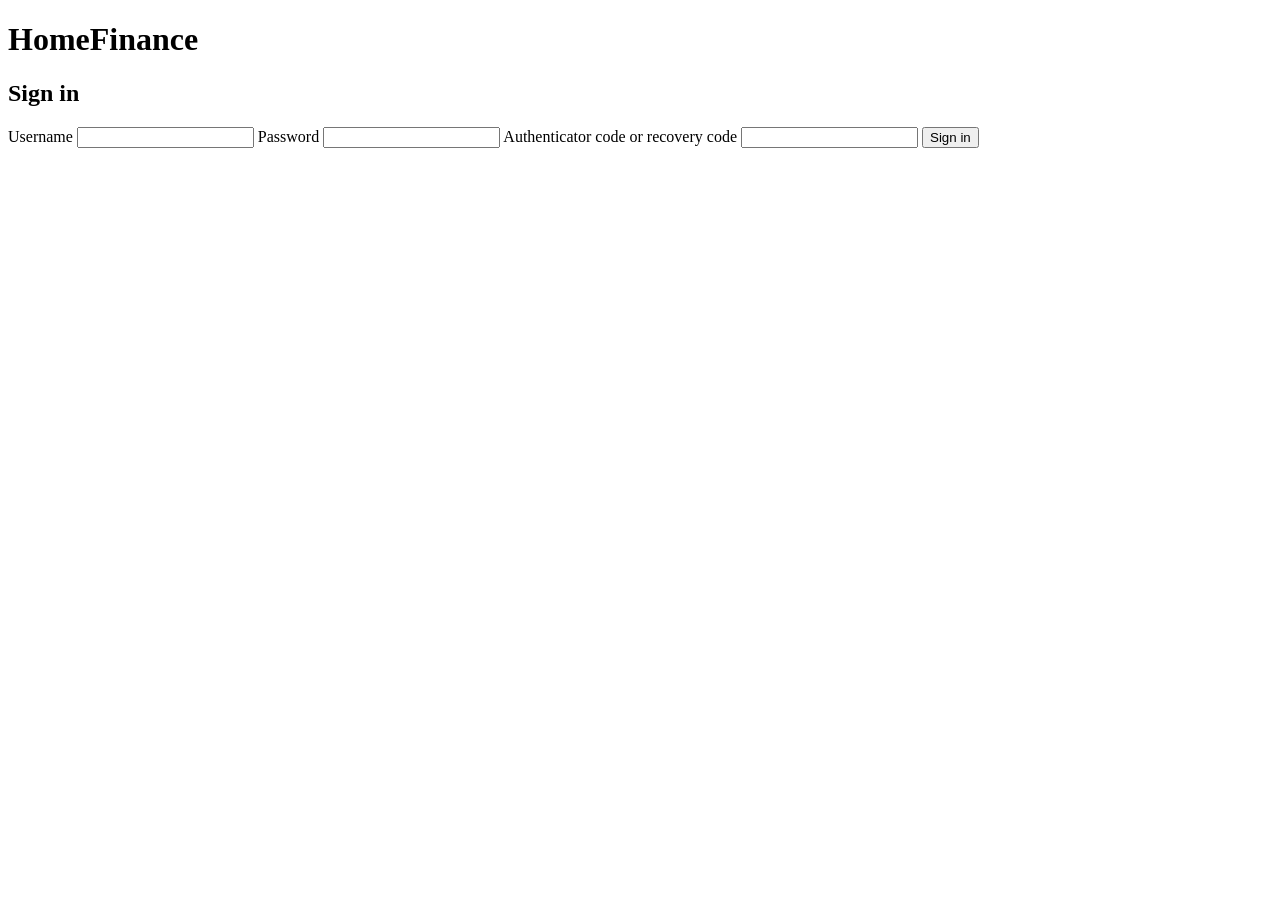
==== server/app/static/index.html @ a84cade3 "Add the HomeFinance server: encrypted FastAPI service, login, Plaid sync, webhooks, Docker server/ i" ====
<!doctype html>
<html lang="en">
<head>
  <meta charset="utf-8">
  <meta name="viewport" content="width=device-width, initial-scale=1">
  <meta name="robots" content="noindex">
  <title>HomeFinance</title>
  <link rel="stylesheet" href="/static/link.css">
</head>
<body>
  <main>
    <h1>HomeFinance</h1>

    <section id="login" aria-labelledby="login-title">
      <h2 id="login-title">Sign in</h2>
      <form id="login-form" autocomplete="on">
        <label>Username <input name="username" autocomplete="username" required></label>
        <label>Password <input name="password" type="password" autocomplete="current-password" required></label>
        <label>Authenticator code or recovery code
          <input name="code" inputmode="numeric" autocomplete="one-time-code" required></label>
        <button type="submit">Sign in</button>
      </form>
    </section>

    <section id="banks" hidden aria-labelledby="banks-title">
      <h2 id="banks-title">Linked banks</h2>
      <ul id="bank-list"></ul>
      <button id="link-bank" type="button">Link a bank</button>
      <button id="sign-out" type="button" class="secondary">Sign out</button>
    </section>

    <p id="message" role="status" aria-live="polite"></p>
  </main>
  <script src="https://cdn.plaid.com/link/v2/stable/link-initialize.js"></script>
  <script src="/static/link.js"></script>
</body>
</html>
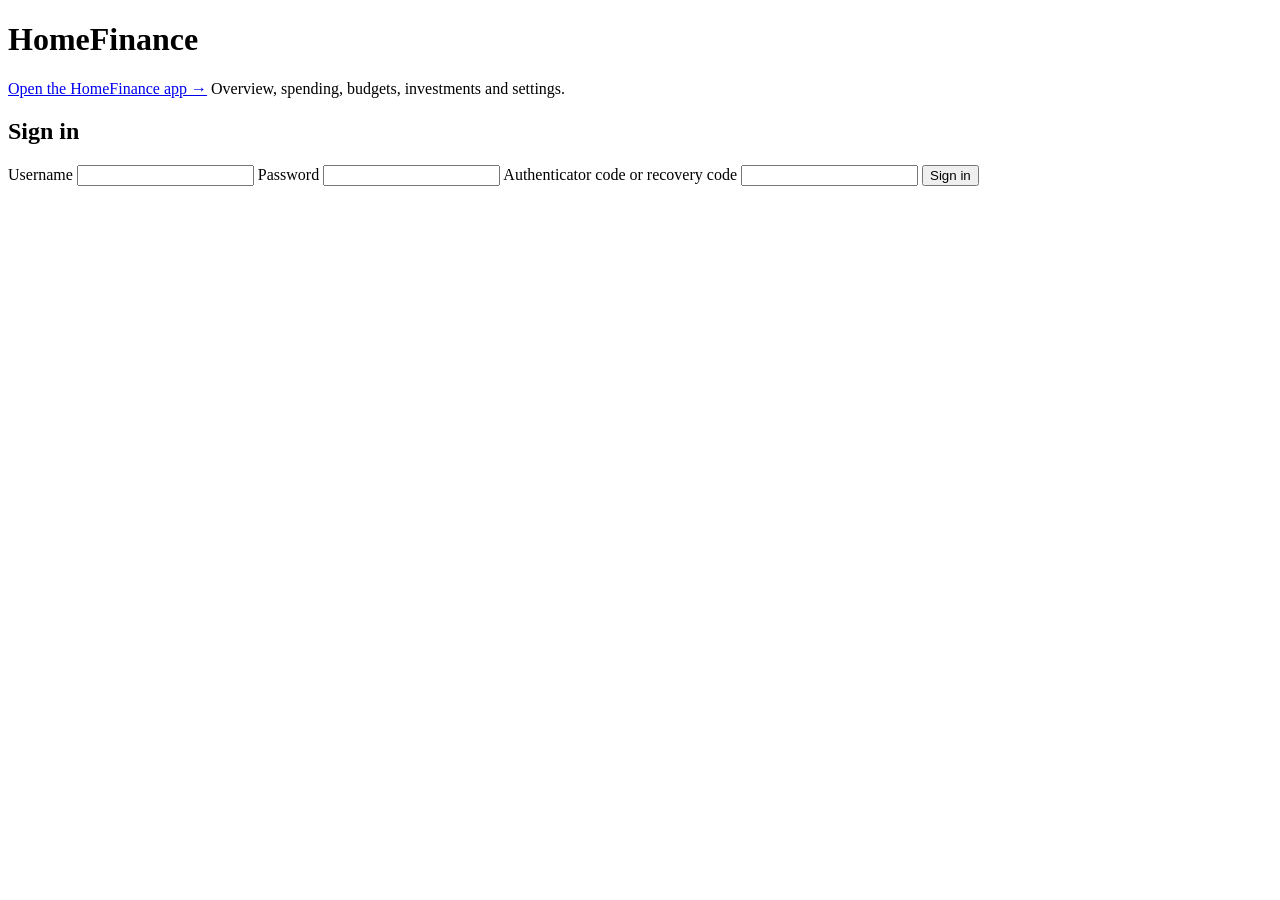
==== commit 0210727f: "Bank page at the bare address: add an Open the HomeFinance app button Co-Authored-By: Claude Sonnet " ====
--- a/server/app/static/index.html
+++ b/server/app/static/index.html
@@ -5,11 +5,16 @@
   <meta name="viewport" content="width=device-width, initial-scale=1">
   <meta name="robots" content="noindex">
   <title>HomeFinance</title>
+  <link rel="icon" href="/static/web/favicon.svg" type="image/svg+xml">
+  <link rel="icon" href="/static/web/favicon-32.png" type="image/png" sizes="32x32">
+  <link rel="icon" href="/static/web/favicon-64.png" type="image/png" sizes="64x64">
+  <link rel="apple-touch-icon" href="/static/web/apple-touch-icon.png">
   <link rel="stylesheet" href="/static/link.css">
 </head>
 <body>
   <main>
     <h1>HomeFinance</h1>
+    <p class="open-app"><a href="/app">Open the HomeFinance app &rarr;</a> <span>Overview, spending, budgets, investments and settings.</span></p>
 
     <section id="login" aria-labelledby="login-title">
       <h2 id="login-title">Sign in</h2>
